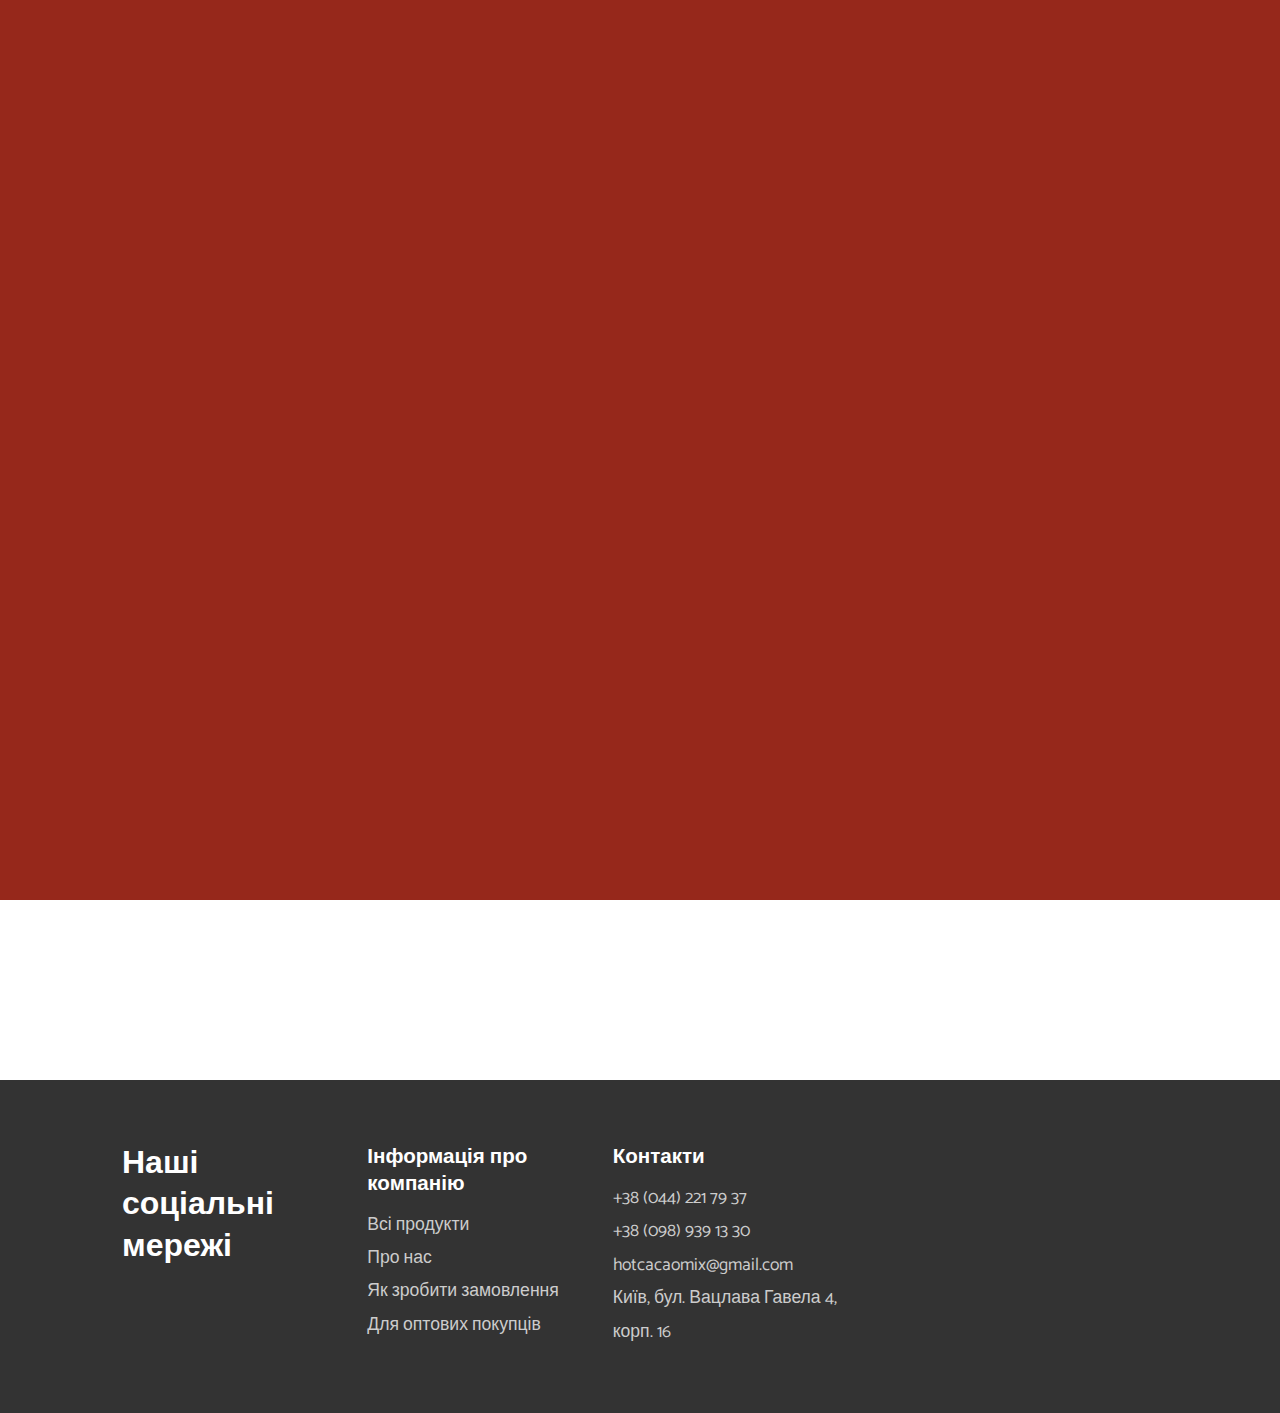
==== index.html @ 3febb8db "Update index.html" ====
<!DOCTYPE html>
<html lang="en">

<head>
    <meta charset="UTF-8">
    <meta name="viewport" content="width=device-width, initial-scale=1.0">
    <meta http-equiv="X-UA-Compatible" content="ie=edge">
    <script src="http://kit.fontawesome.com/3da1a747b2.js"></script>
    <link href="https://fonts.googleapis.com/css?family=Catamaran&display=swap" rel="stylesheet">
    <link rel="stylesheet" href="css/simplelightbox.min.css">
    <link rel="stylesheet" href="css/style.css">
    <title>C | & | C</title>
</head>

<body id="home">
    <!-- Preload -->
    <style type="text/css">
        #hellopreloader>p {
            display: none;
        }

        #hellopreloader_preload {
            display: block;
            position: fixed;
            z-index: 99999;
            top: 0;
            left: 0;
            width: 100%;
            height: 100%;
            min-width: 1000px;
            background: #96281B url(http://hello-site.ru//main/images/preloads/ball-triangle.svg) center center no-repeat;
            background-size: 89px;
        }
    </style>
    <div id="hellopreloader">
        <div id="hellopreloader_preload"></div>
        <p><a href="http://hello-site.ru">Hello-Site.ru. Бесплатный конструктор сайтов.</a></p>
    </div>
    <script type="text/javascript">
        var hellopreloader = document.getElementById("hellopreloader_preload");

        function fadeOutnojquery(el) {
            el.style.opacity = 1;
            var interhellopreloader = setInterval(function () {
                el.style.opacity = el.style.opacity - 0.05;
                if (el.style.opacity <= 0.05) {
                    clearInterval(interhellopreloader);
                    hellopreloader.style.display = "none";
                }
            }, 16);
        }
        window.onload = function () {
            setTimeout(function () {
                fadeOutnojquery(hellopreloader);
            }, 2500);
        };
    </script>

    <nav class="navbar">
        <div class="container">
            <h1 class="logo">C | & | C</h1>
            <!-- <ul class="nav">
                <li><a href="#home">Home</a></li>
                <li><a href="#about">About</a></li>
            </ul> -->
        </div>
    </nav>

    <!-- Showcase -->
    <section class="section-a">
        <div class="container">
            <div>
                <h1>Chocolate and Cacao</h1>
                <p>ТОВ “Сі енд Сі груп”
                    кращі сорти 100% какао,
                    виробництво натуральних сумішей для напоїв
                    ТМ “Горнятко, твоя чашка тепла” та
                    ТМ “C&C Chocolate and Cacao ”</p>
                <a href="Read_more.html" class="btn">Детальніше</a>
            </div>
            <img src="img/header.jpg">
        </div>
    </section>
    <!-- Overlay Text -->
    <section class="section-b">
        <div class="section-b-inner">
            <h3>Лінійка какао-напоїв для закладів
                громадського харчування</h3>
            <h2>ТМ “Горнятко, твоя чашка тепла”</h2>
        </div>
    </section>

    <!-- Gallery -->
    <section class="section-c">
        <div class="gallery">
            <a href="img/1.jpg" class="big"><img src="img/1.jpg" alt="" /></a>
            <a href="img/2.jpg" class="big"><img src="img/2.jpg" alt="" /></a>
            <a href="img/3.jpg" class="big"><img src="img/3.jpg" alt="" /></a>
            <a href="img/4.jpg" class="big"><img src="img/4.jpg" alt="" /></a>
            <a href="img/5.jpg" class="big"><img src="img/5.jpg" alt="" /></a>
        </div>
    </section>

    <!-- Footer -->
    <footer class="section-footer">
        <div class="container">
            <div>
                <h2>Наші соціальні мережі</h2>
                <a href="http://twitter.com">
                    <i class="fab fa-twitter fa-2x"></i>
                </a>
                <a href="http://facebook.com">
                    <i class="fab fa-facebook fa-2x"></i>
                </a>
                <a href="http://instagram.com">
                    <i class="fab fa-instagram fa-2x"></i>
                </a>
            </div>
            <div>
                <h3>Інформація про компанію</h3>
                <ul>
                    <li><a href="#">Всі продукти</a></li>
                    <li><a href="#">Про нас</a></li>
                    <li><a href="#">Як зробити замовлення</a></li>
                    <li><a href="#">Для оптових покупців</a></li>
                </ul>
            </div>
            <div>
                <h3>Контакти</h3>
                <ul>
                    <li><a class="footer__phone" href="tel:380442217937">+38 (044) 221 79 37</a></li>
                    <li><a class="footer__phone" href="tel:380989391330">+38 (098) 939 13 30</a></li>
                    <li><a href="#">hotcacaomix@gmail.com</a></li>
                    <li><a class="footer__adress" href="#">Київ, бул. Вацлава Гавела 4, корп. 16</a>
                    </li>
                </ul>
            </div>
            <div class="footer__map">
                <iframe
                    src="https://www.google.com/maps/embed?pb=!1m18!1m12!1m3!1d2540.6225450343445!2d30.423230415731346!3d50.448130979474996!2m3!1f0!2f0!3f0!3m2!1i1024!2i768!4f13.1!3m3!1m2!1s0x40d4cc3e1ec31779%3A0xdb73f12f10d9e4c6!2z0LHRg9C70YzQstCw0YAg0JLQsNGG0LvQsNCy0LAg0JPQsNCy0LXQu9CwLCA0LCDQmtC40LXQsiwgMDIwMDA!5e0!3m2!1sru!2sua!4v1567060410541!5m2!1sru!2sua"
                    frameborder="0" style="border:0;" allowfullscreen=""></iframe>
            </div>
        </div>
    </footer>

    <script src="https://ajax.googleapis.com/ajax/libs/jquery/2.2.4/jquery.min.js"></script>
    <script src="js/simple-lightbox.min.js"></script>
    <script>
        $(function () {
            const $gallery = $('.gallery a').simpleLightbox();
        })
    </script>

</body>

</html>
---- css/style.css ----
:root {
    --primary-color: #333;
    --secondary-color: #444;
    --overlay-color: rgba(0, 0, 0, 0.7);
}

* {
    box-sizing: border-box;
    margin: 0;
    padding: 0;
}

body {
    font-family: 'Catamaran', sans-serif;
    line-height: 1.6;
    color: #333;
    font-size: 1.1rem;
}

h1,
h2,
h3,
h4 {
    line-height: 1.3;
}

a {
    color: #444;
    text-decoration: none;
}

ul {
    list-style: none;
}

img {
    width: 100%;
}

.container {
    max-width: 1100px;
    margin: auto;
    overflow: hidden;
    padding: 0 2rem;
}

.navbar {
    font-size: 1.2rem;
    padding-top: 0.3rem;
    padding-bottom: 0.3rem;
}

.navbar .container {
    display: grid;
    grid-template-columns: repeat(2, 1fr);
    grid-gap: 2rem;
}

.navbar .logo {
    font-size: 2rem;
    border-width: 2px;
    border-color: #333;
}

.navbar ul {
    justify-self: flex-end;
    display: flex;
    align-items: center;
    justify-content: center;
}

.navbar a {
    padding: 0 1rem;
}

.navbar a:hover {
    color: #555;
}

.section-a {
    margin: 2rem 0;
}

/* Section A */
.section-a .container {
    display: grid;
    grid-template-columns: repeat(2, 1fr);
    grid-gap: 3rem;
    align-items: center;
    justify-content: center;
}

.section-a h1 {
    font-size: 4rem;
    color: var(--primary-color);
}

.section-a p {
    margin: 1rem 0;
}

/* Section B */
.section-b {
    position: relative;
    background: url('../img/section-b.jpg') no-repeat bottom center/cover;
    height: 600px;
}

.section-b-inner {
    color: #fff;
    height: 100%;
    display: flex;
    flex-direction: column;
    align-items: center;
    justify-content: center;
    text-align: center;
    margin: auto;
    max-width: 860px;
    padding: 5rem 0;
}

.section-b-inner h3 {
    font-size: 2rem;
}

.section-b-inner h2 {
    font-size: 5rem;
    margin-top: 1rem;
}

.section-b-inner p {
    margin-top: 1rem;
    font-size: 1.5rem;
}

/* Section C */
.section-c .gallery {
    display: grid;
    grid-template-columns: repeat(5, 1fr);
}

/* Section-d */
.section-d .container {
    display: grid;
    grid-template-columns: repeat(2, 1fr);
    grid-gap: 3rem;
    align-items: center;
    justify-content: center;
}

.section-d h1 {
    font-size: 4rem;
    color: var(--primary-color);
}

.section-d p {
    margin: 1rem 0;
}

/* Footer */
.section-footer {
    background: var(--primary-color);
    color: #fff;
    padding: 4rem 0;
}

.section-footer .container {
    display: grid;
    grid-template-columns: repeat(4, 1fr);
    grid-gap: 1rem;
}

.section-footer h2 {
    font-size: 2rem;
    margin-bottom: 1rem;
}

.section-footer h3 {
    margin-bottom: 0.7rem;
}

.section-footer a {
    line-height: 1.9;
    color: #ccc;
}

.section-footer a>i {
    color: #555;
    margin-right: 0.5rem;
}


/* Utilities */
.btn {
    display: inline-block;
    background: var(--primary-color);
    color: #fff;
    padding: 0.8rem 1.5rem;
    border: none;
    cursor: pointer;
    font-size: 1.1rem;
    border-radius: 30px;
}

.btn:hover {
    background: var(--secondary-color);
}

.overlay {
    height: 100%;
    width: 100%;
    position: absolute;
    top: 0;
    left: 0;
    background-color: var(--overlay-color);
}

/* Media Queries */
@media (max-width: 800px) {

    .section-b-inner h2 {
        font-size: 2.5rem;
    }

    .section-b-inner h3 {
        font-size: 1.5rem;
    }

    .section-b-inner p {
        font-size: 1.5rem;
    }
}

@media (max-width: 700px) {
    .section-a .container {
        grid-template-columns: 1fr;
        text-align: center;
    }

    .section-a .container div:first-child {
        order: 2;
    }

    .section-a .container div:nth-child(2) {
        order: -1;
    }

    .section-a img {
        width: 80%;
        margin: auto;
    }

    .section-b-inner h2 {
        font-size: 1.5rem;
    }

    .section-b-inner h3 {
        font-size: 1.5rem;
    }

    .section-b-inner p {
        font-size: 1.0rem;
    }

    .section-footer {
        padding: 2rem 0;
    }

    .section-footer .container {
        grid-template-columns: 1fr;
        text-align: center;
    }

}
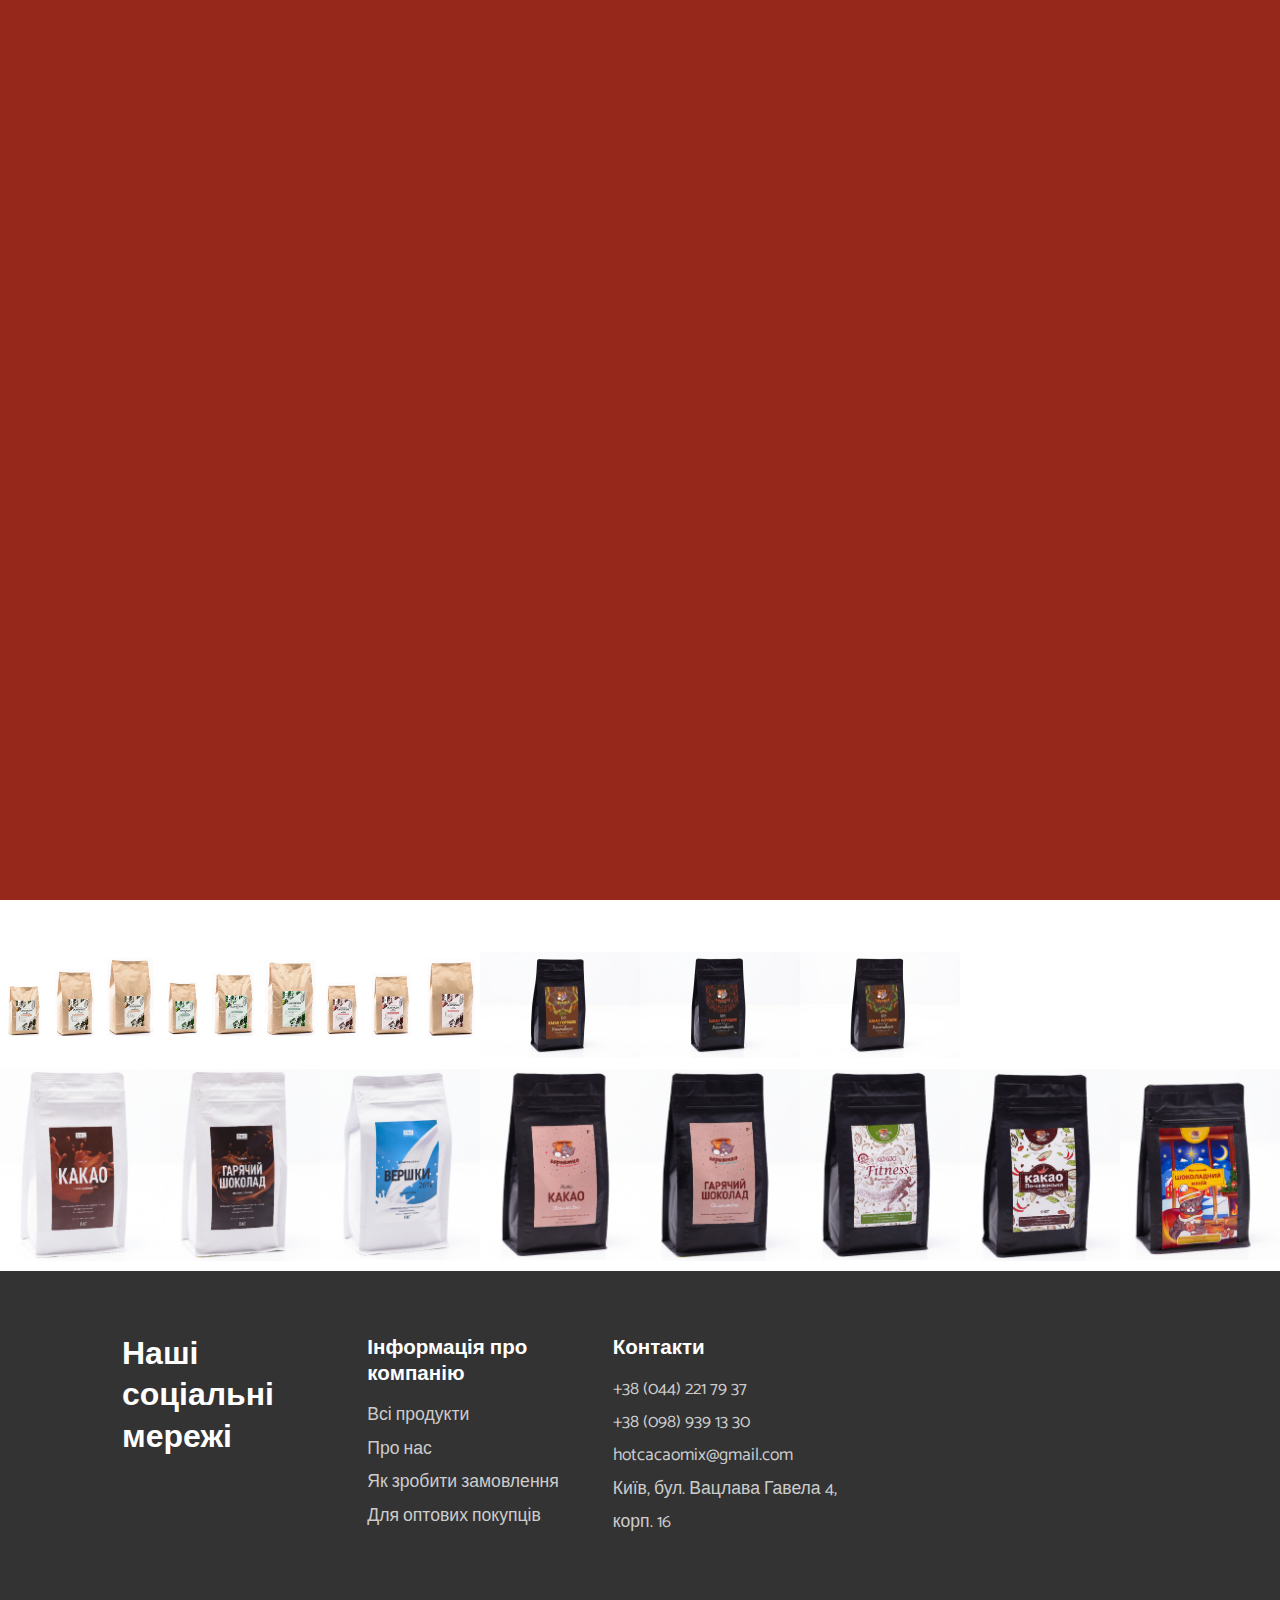
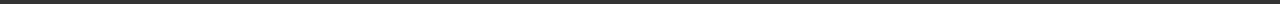
==== commit 3b90436d: "add fivicon and new img" ====
--- a/index.html
+++ b/index.html
@@ -6,10 +6,12 @@
     <meta name="viewport" content="width=device-width, initial-scale=1.0">
     <meta http-equiv="X-UA-Compatible" content="ie=edge">
     <script src="http://kit.fontawesome.com/3da1a747b2.js"></script>
+    <link rel="shortcut icon" type="image/ico" href="img/header.jpg" />
     <link href="https://fonts.googleapis.com/css?family=Catamaran&display=swap" rel="stylesheet">
     <link rel="stylesheet" href="css/simplelightbox.min.css">
     <link rel="stylesheet" href="css/style.css">
-    <title>C | & | C</title>
+
+    <title>Chocolate and Cacao</title>
 </head>
 
 <body id="home">
@@ -93,11 +95,23 @@
     <!-- Gallery -->
     <section class="section-c">
         <div class="gallery">
-            <a href="img/1.jpg" class="big"><img src="img/1.jpg" alt="" /></a>
-            <a href="img/2.jpg" class="big"><img src="img/2.jpg" alt="" /></a>
-            <a href="img/3.jpg" class="big"><img src="img/3.jpg" alt="" /></a>
-            <a href="img/4.jpg" class="big"><img src="img/4.jpg" alt="" /></a>
-            <a href="img/5.jpg" class="big"><img src="img/5.jpg" alt="" /></a>
+            <a href="img/Kond 12.jpg" class="big"><img src="img/Kond 12.jpg" alt="" /></a>
+            <a href="img/Kond 21.jpg" class="big"><img src="img/Kond 21.jpg" alt="" /></a>
+            <a href="img/Kond 22.jpg" class="big"><img src="img/Kond 22.jpg" alt="" /></a>
+            <a href="img/12.jpg" class="big"><img src="img/12.jpg" alt="" /></a>
+            <a href="img/21.jpg" class="big"><img src="img/21.jpg" alt="" /></a>
+            <a href="img/22.jpg" class="big"><img src="img/22.jpg" alt="" /></a>
+            <a href="img/Cacao Frappe.jpg" class="big"><img src="img/Cacao Frappe.jpg" alt="" /></a>
+            <a href="img/Vanilla Ice.jpg" class="big"><img src="img/Vanilla Ice.jpg" alt="" /></a>
+            <a href="img/C&C-02.jpg" class="big"><img src="img/C&C-02.jpg" alt="" /></a>
+            <a href="img/C&C-03.jpg" class="big"><img src="img/C&C-03.jpg" alt="" /></a>
+            <a href="img/C&C-04.jpg" class="big"><img src="img/C&C-04.jpg" alt="" /></a>
+            <a href="img/Gornyatko-05.jpg" class="big"><img src="img/Gornyatko-05.jpg" alt="" /></a>
+            <a href="img/Gornyatko-06.jpg" class="big"><img src="img/Gornyatko-06.jpg" alt="" /></a>
+            <a href="img/Gornyatko-07-07.jpg" class="big"><img src="img/Gornyatko-07-07.jpg" alt="" /></a>
+            <a href="img/Gornyatko-07-08.jpg" class="big"><img src="img/Gornyatko-07-08.jpg" alt="" /></a>
+            <a href="img/Gornyatko-07-09.jpg" class="big"><img src="img/Gornyatko-07-09.jpg" alt="" /></a>
+
         </div>
     </section>
 
--- a/css/style.css
+++ b/css/style.css
@@ -102,8 +102,8 @@
 /* Section B */
 .section-b {
     position: relative;
-    background: url('../img/section-b.jpg') no-repeat bottom center/cover;
-    height: 600px;
+    background: url('../img/11.jpg') no-repeat bottom center/cover;
+    height: 500px;
 }
 
 .section-b-inner {
@@ -136,7 +136,7 @@
 /* Section C */
 .section-c .gallery {
     display: grid;
-    grid-template-columns: repeat(5, 1fr);
+    grid-template-columns: repeat(8, 1fr);
 }
 
 /* Section-d */
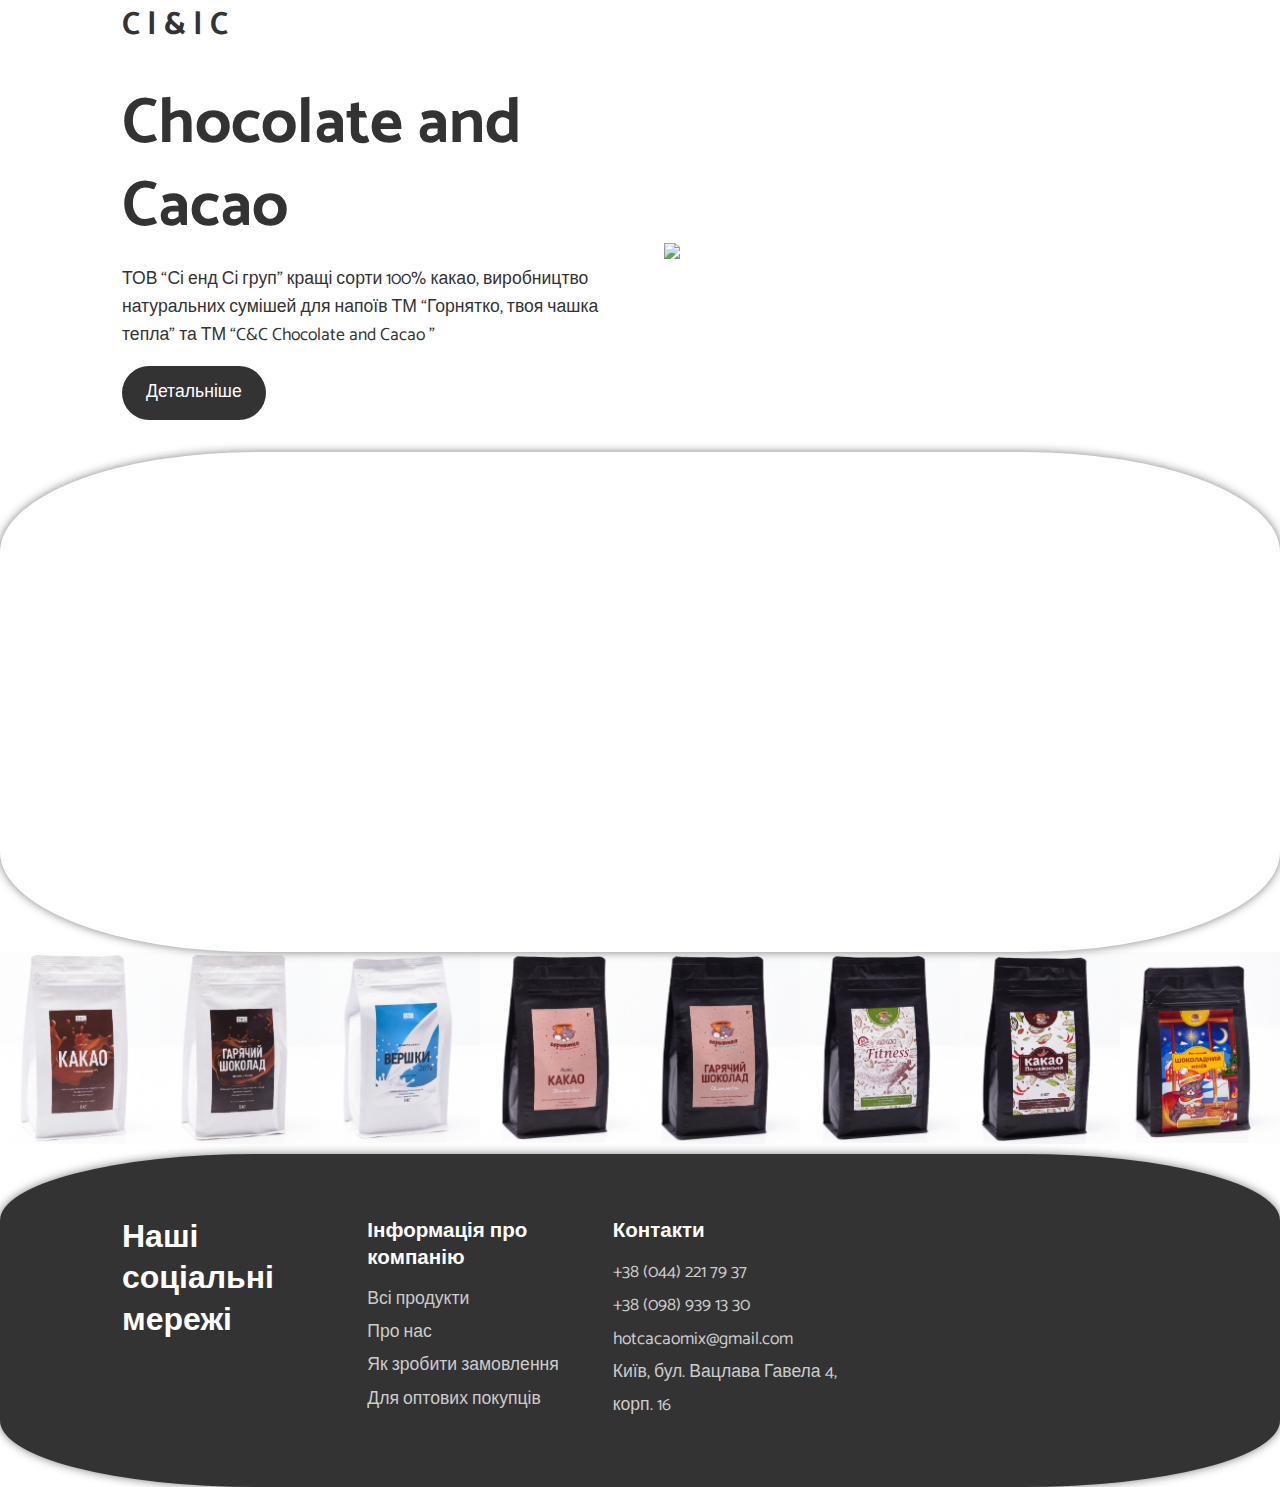
==== commit e41a88b8: "chanche border radius in css" ====
--- a/index.html
+++ b/index.html
@@ -9,6 +9,7 @@
     <link rel="shortcut icon" type="image/ico" href="img/header.jpg" />
     <link href="https://fonts.googleapis.com/css?family=Catamaran&display=swap" rel="stylesheet">
     <link rel="stylesheet" href="css/simplelightbox.min.css">
+    <link rel="stylesheet" href="css/animate.css">
     <link rel="stylesheet" href="css/style.css">
 
     <title>Chocolate and Cacao</title>
@@ -16,7 +17,7 @@
 
 <body id="home">
     <!-- Preload -->
-    <style type="text/css">
+    <!-- <style type="text/css">
         #hellopreloader>p {
             display: none;
         }
@@ -56,7 +57,7 @@
                 fadeOutnojquery(hellopreloader);
             }, 2500);
         };
-    </script>
+    </script> -->
 
     <nav class="navbar">
         <div class="container">
@@ -72,8 +73,8 @@
     <section class="section-a">
         <div class="container">
             <div>
-                <h1>Chocolate and Cacao</h1>
-                <p>ТОВ “Сі енд Сі груп”
+                <h1 class="animated bounceInDown">Chocolate and Cacao</h1>
+                <p class="animated bounceInDown">ТОВ “Сі енд Сі груп”
                     кращі сорти 100% какао,
                     виробництво натуральних сумішей для напоїв
                     ТМ “Горнятко, твоя чашка тепла” та
@@ -86,26 +87,26 @@
     <!-- Overlay Text -->
     <section class="section-b">
         <div class="section-b-inner">
-            <h3>Лінійка какао-напоїв для закладів
+            <h3 class="animated bounceInDown">Лінійка какао-напоїв для закладів
                 громадського харчування</h3>
-            <h2>ТМ “Горнятко, твоя чашка тепла”</h2>
+            <h2 class="animated bounceInDown">ТМ “Горнятко, твоя чашка тепла”</h2>
         </div>
     </section>
 
     <!-- Gallery -->
     <section class="section-c">
         <div class="gallery">
-            <a href="img/Kond 12.jpg" class="big"><img src="img/Kond 12.jpg" alt="" /></a>
+            <!-- <a href="img/Kond 12.jpg" class="big"><img src="img/Kond 12.jpg" alt="" /></a>
             <a href="img/Kond 21.jpg" class="big"><img src="img/Kond 21.jpg" alt="" /></a>
-            <a href="img/Kond 22.jpg" class="big"><img src="img/Kond 22.jpg" alt="" /></a>
-            <a href="img/12.jpg" class="big"><img src="img/12.jpg" alt="" /></a>
-            <a href="img/21.jpg" class="big"><img src="img/21.jpg" alt="" /></a>
-            <a href="img/22.jpg" class="big"><img src="img/22.jpg" alt="" /></a>
-            <a href="img/Cacao Frappe.jpg" class="big"><img src="img/Cacao Frappe.jpg" alt="" /></a>
-            <a href="img/Vanilla Ice.jpg" class="big"><img src="img/Vanilla Ice.jpg" alt="" /></a>
+            <a href="img/Kond 22.jpg" class="big"><img src="img/Kond 22.jpg" alt="" /></a> -->
+            <!-- <a href="img/Cacao Frappe.jpg" class="big"><img src="img/Cacao Frappe.jpg" alt="" /></a>
+            <a href="img/Vanilla Ice.jpg" class="big"><img src="img/Vanilla Ice.jpg" alt="" /></a> -->
             <a href="img/C&C-02.jpg" class="big"><img src="img/C&C-02.jpg" alt="" /></a>
             <a href="img/C&C-03.jpg" class="big"><img src="img/C&C-03.jpg" alt="" /></a>
             <a href="img/C&C-04.jpg" class="big"><img src="img/C&C-04.jpg" alt="" /></a>
+            <!-- <a href="img/12.jpg" class="big"><img src="img/12.jpg" alt="" /></a>
+            <a href="img/21.jpg" class="big"><img src="img/21.jpg" alt="" /></a>
+            <a href="img/22.jpg" class="big"><img src="img/22.jpg" alt="" /></a> -->
             <a href="img/Gornyatko-05.jpg" class="big"><img src="img/Gornyatko-05.jpg" alt="" /></a>
             <a href="img/Gornyatko-06.jpg" class="big"><img src="img/Gornyatko-06.jpg" alt="" /></a>
             <a href="img/Gornyatko-07-07.jpg" class="big"><img src="img/Gornyatko-07-07.jpg" alt="" /></a>
@@ -149,7 +150,7 @@
                     </li>
                 </ul>
             </div>
-            <div class="footer__map">
+            <div class="footer-map">
                 <iframe
                     src="https://www.google.com/maps/embed?pb=!1m18!1m12!1m3!1d2540.6225450343445!2d30.423230415731346!3d50.448130979474996!2m3!1f0!2f0!3f0!3m2!1i1024!2i768!4f13.1!3m3!1m2!1s0x40d4cc3e1ec31779%3A0xdb73f12f10d9e4c6!2z0LHRg9C70YzQstCw0YAg0JLQsNGG0LvQsNCy0LAg0JPQsNCy0LXQu9CwLCA0LCDQmtC40LXQsiwgMDIwMDA!5e0!3m2!1sru!2sua!4v1567060410541!5m2!1sru!2sua"
                     frameborder="0" style="border:0;" allowfullscreen=""></iframe>
@@ -164,7 +165,6 @@
             const $gallery = $('.gallery a').simpleLightbox();
         })
     </script>
-
 </body>
 
 </html>--- a/css/style.css
+++ b/css/style.css
@@ -104,6 +104,8 @@
     position: relative;
     background: url('../img/11.jpg') no-repeat bottom center/cover;
     height: 500px;
+    border-radius: 20%;
+    box-shadow: 0 0 10px rgba(0, 0, 0, 0.5);
 }
 
 .section-b-inner {
@@ -162,6 +164,8 @@
     background: var(--primary-color);
     color: #fff;
     padding: 4rem 0;
+    border-radius: 20%;
+    box-shadow: 0 0 10px rgba(0, 0, 0, 0.5);
 }
 
 .section-footer .container {
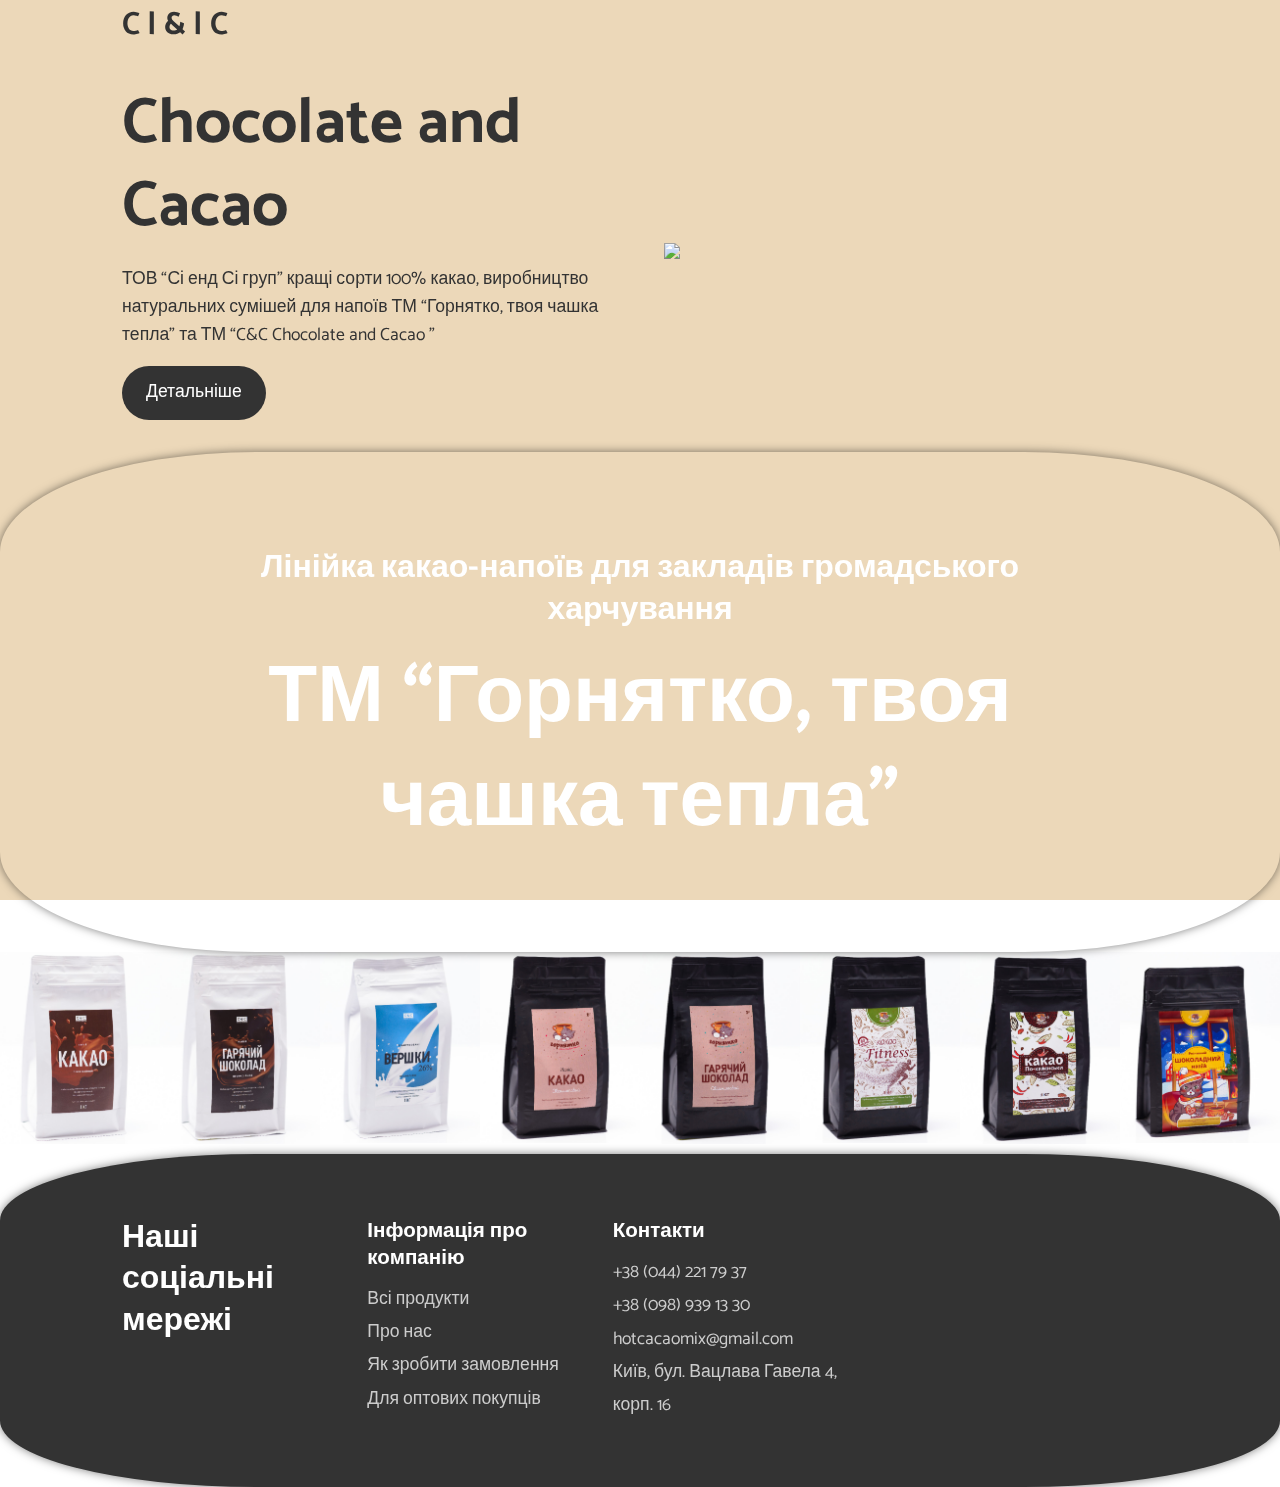
==== commit c47d57f3: "Update index.html" ====
--- a/index.html
+++ b/index.html
@@ -58,6 +58,10 @@
             }, 2500);
         };
     </script> -->
+    <div id="particles-js">
+        <script type="text/javascript" src="js/particles.js"></script>
+        <script type="text/javascript" src="js/app.js"></script>
+    </div>
 
     <nav class="navbar">
         <div class="container">
@@ -124,10 +128,10 @@
                 <a href="http://twitter.com">
                     <i class="fab fa-twitter fa-2x"></i>
                 </a>
-                <a href="http://facebook.com">
+                <a href="https://www.facebook.com/kakao.gornyatko/">
                     <i class="fab fa-facebook fa-2x"></i>
                 </a>
-                <a href="http://instagram.com">
+                <a href="https://www.instagram.com/kakao.gornyatko/">
                     <i class="fab fa-instagram fa-2x"></i>
                 </a>
             </div>
--- a/css/style.css
+++ b/css/style.css
@@ -15,6 +15,28 @@
     line-height: 1.6;
     color: #333;
     font-size: 1.1rem;
+}
+
+/* Particles-js */
+#particles-js canvas {
+    display: block;
+    vertical-align: bottom;
+    -webkit-transform: scale(1);
+    -ms-transform: scale(1);
+    transform: scale(1);
+    opacity: 1;
+    -webkit-transition: opacity .8s ease, -webkit-transform 1.4s ease;
+    transition: opacity .8s ease, transform 1.4s ease
+}
+
+#particles-js {
+    width: 100%;
+    height: 100%;
+    position: fixed;
+    z-index: -10;
+    top: 0;
+    left: 0;
+    background-color: rgb(236, 216, 185);
 }
 
 h1,
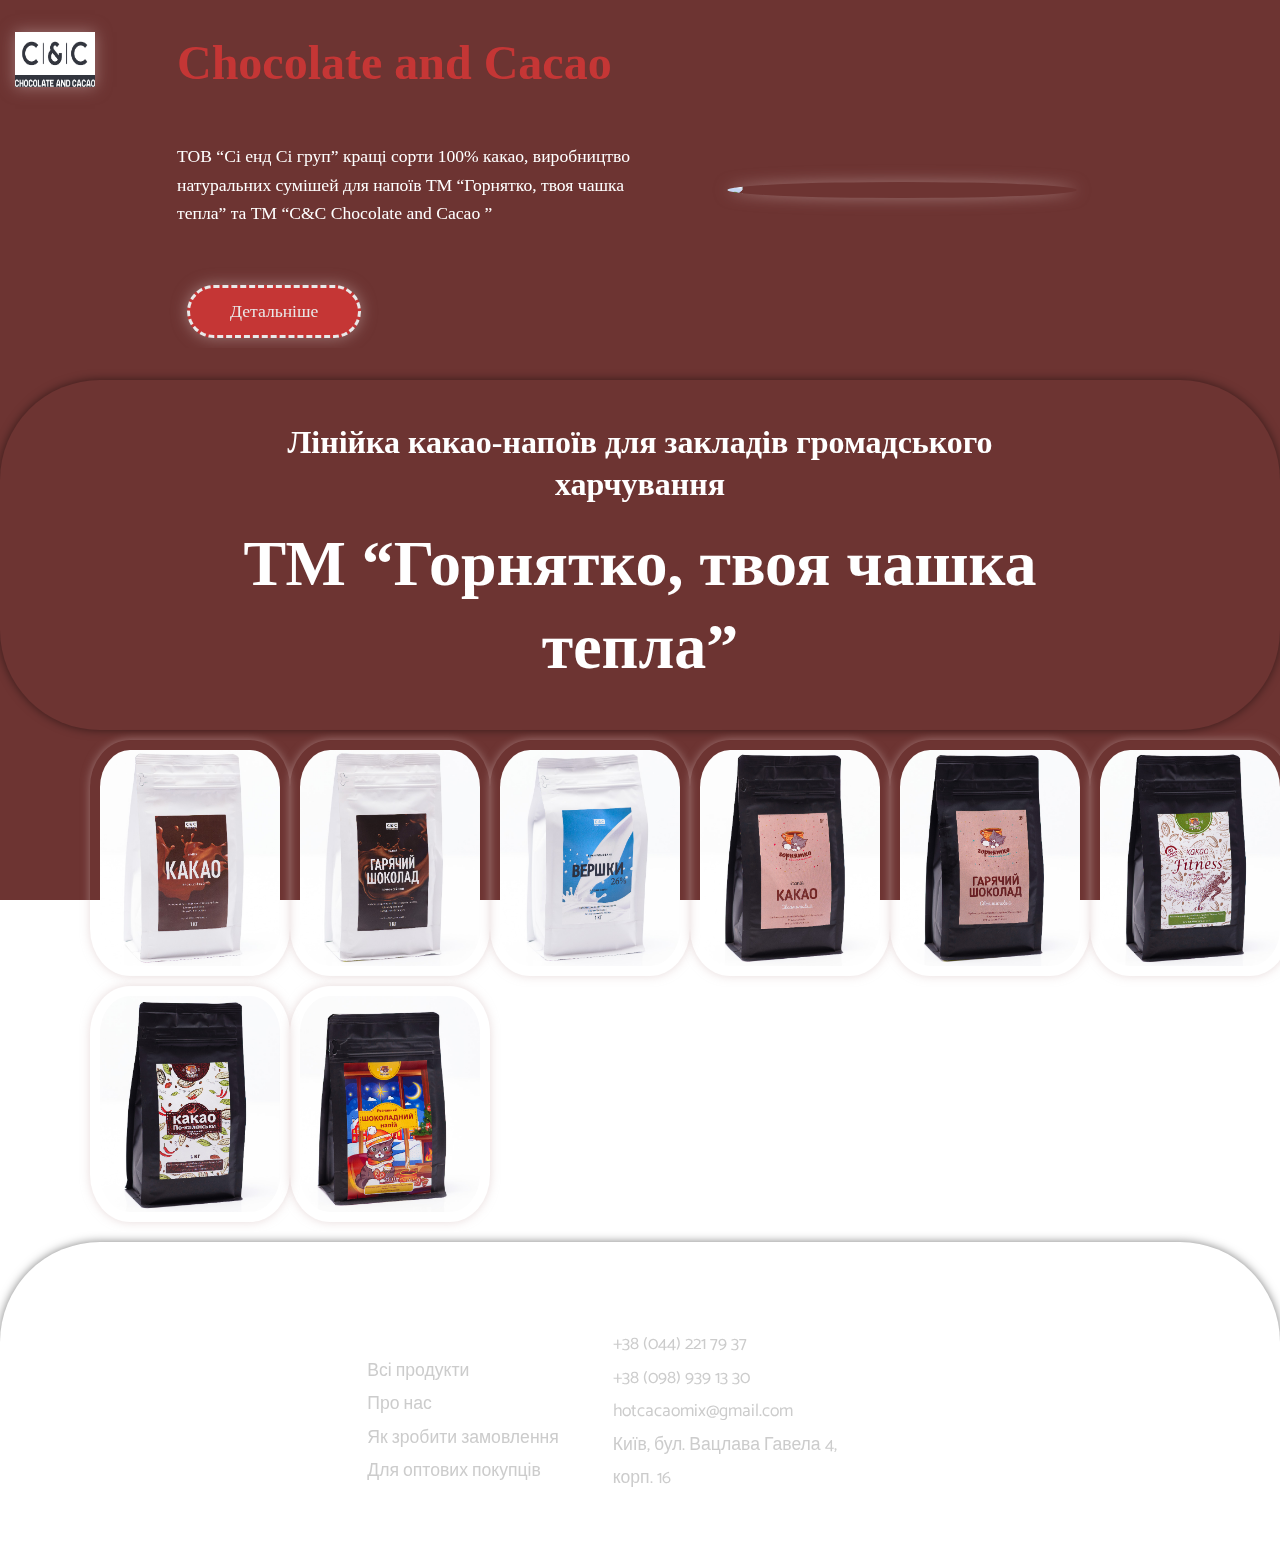
==== commit a7e24266: "add logo" ====
--- a/index.html
+++ b/index.html
@@ -6,7 +6,7 @@
     <meta name="viewport" content="width=device-width, initial-scale=1.0">
     <meta http-equiv="X-UA-Compatible" content="ie=edge">
     <script src="http://kit.fontawesome.com/3da1a747b2.js"></script>
-    <link rel="shortcut icon" type="image/ico" href="img/header.jpg" />
+    <link rel="shortcut icon" type="image/ico" href="img/fav.jpg" />
     <link href="https://fonts.googleapis.com/css?family=Catamaran&display=swap" rel="stylesheet">
     <link rel="stylesheet" href="css/simplelightbox.min.css">
     <link rel="stylesheet" href="css/animate.css">
@@ -16,62 +16,25 @@
 </head>
 
 <body id="home">
-    <!-- Preload -->
-    <!-- <style type="text/css">
-        #hellopreloader>p {
-            display: none;
-        }
 
-        #hellopreloader_preload {
-            display: block;
-            position: fixed;
-            z-index: 99999;
-            top: 0;
-            left: 0;
-            width: 100%;
-            height: 100%;
-            min-width: 1000px;
-            background: #96281B url(http://hello-site.ru//main/images/preloads/ball-triangle.svg) center center no-repeat;
-            background-size: 89px;
-        }
-    </style>
-    <div id="hellopreloader">
-        <div id="hellopreloader_preload"></div>
-        <p><a href="http://hello-site.ru">Hello-Site.ru. Бесплатный конструктор сайтов.</a></p>
-    </div>
-    <script type="text/javascript">
-        var hellopreloader = document.getElementById("hellopreloader_preload");
-
-        function fadeOutnojquery(el) {
-            el.style.opacity = 1;
-            var interhellopreloader = setInterval(function () {
-                el.style.opacity = el.style.opacity - 0.05;
-                if (el.style.opacity <= 0.05) {
-                    clearInterval(interhellopreloader);
-                    hellopreloader.style.display = "none";
-                }
-            }, 16);
-        }
-        window.onload = function () {
-            setTimeout(function () {
-                fadeOutnojquery(hellopreloader);
-            }, 2500);
-        };
-    </script> -->
+    <!-- Particles-js -->
     <div id="particles-js">
         <script type="text/javascript" src="js/particles.js"></script>
         <script type="text/javascript" src="js/app.js"></script>
     </div>
 
-    <nav class="navbar">
+    <div class="header">
+        <img src="img/logo.png" alt="logo" />
+    </div>
+    <!-- <nav class="navbar">
         <div class="container">
-            <h1 class="logo">C | & | C</h1>
-            <!-- <ul class="nav">
+            <h1 class="logo">C | & | C</h1> -->
+    <!-- <ul class="nav">
                 <li><a href="#home">Home</a></li>
                 <li><a href="#about">About</a></li>
             </ul> -->
-        </div>
-    </nav>
+    <!-- </div>
+    </nav> -->
 
     <!-- Showcase -->
     <section class="section-a">
@@ -85,7 +48,7 @@
                     ТМ “C&C Chocolate and Cacao ”</p>
                 <a href="Read_more.html" class="btn">Детальніше</a>
             </div>
-            <img src="img/header.jpg">
+            <img src="img/logo2.png">
         </div>
     </section>
     <!-- Overlay Text -->
@@ -100,17 +63,9 @@
     <!-- Gallery -->
     <section class="section-c">
         <div class="gallery">
-            <!-- <a href="img/Kond 12.jpg" class="big"><img src="img/Kond 12.jpg" alt="" /></a>
-            <a href="img/Kond 21.jpg" class="big"><img src="img/Kond 21.jpg" alt="" /></a>
-            <a href="img/Kond 22.jpg" class="big"><img src="img/Kond 22.jpg" alt="" /></a> -->
-            <!-- <a href="img/Cacao Frappe.jpg" class="big"><img src="img/Cacao Frappe.jpg" alt="" /></a>
-            <a href="img/Vanilla Ice.jpg" class="big"><img src="img/Vanilla Ice.jpg" alt="" /></a> -->
             <a href="img/C&C-02.jpg" class="big"><img src="img/C&C-02.jpg" alt="" /></a>
             <a href="img/C&C-03.jpg" class="big"><img src="img/C&C-03.jpg" alt="" /></a>
             <a href="img/C&C-04.jpg" class="big"><img src="img/C&C-04.jpg" alt="" /></a>
-            <!-- <a href="img/12.jpg" class="big"><img src="img/12.jpg" alt="" /></a>
-            <a href="img/21.jpg" class="big"><img src="img/21.jpg" alt="" /></a>
-            <a href="img/22.jpg" class="big"><img src="img/22.jpg" alt="" /></a> -->
             <a href="img/Gornyatko-05.jpg" class="big"><img src="img/Gornyatko-05.jpg" alt="" /></a>
             <a href="img/Gornyatko-06.jpg" class="big"><img src="img/Gornyatko-06.jpg" alt="" /></a>
             <a href="img/Gornyatko-07-07.jpg" class="big"><img src="img/Gornyatko-07-07.jpg" alt="" /></a>
@@ -125,9 +80,9 @@
         <div class="container">
             <div>
                 <h2>Наші соціальні мережі</h2>
-                <a href="http://twitter.com">
+                <!-- <a href="http://twitter.com">
                     <i class="fab fa-twitter fa-2x"></i>
-                </a>
+                </a> -->
                 <a href="https://www.facebook.com/kakao.gornyatko/">
                     <i class="fab fa-facebook fa-2x"></i>
                 </a>
@@ -138,19 +93,19 @@
             <div>
                 <h3>Інформація про компанію</h3>
                 <ul>
-                    <li><a href="#">Всі продукти</a></li>
-                    <li><a href="#">Про нас</a></li>
-                    <li><a href="#">Як зробити замовлення</a></li>
-                    <li><a href="#">Для оптових покупців</a></li>
+                    <li type="circle"><a href="#">Всі продукти</a></li>
+                    <li type="circle"><a href="#">Про нас</a></li>
+                    <li type="circle"><a href="#">Як зробити замовлення</a></li>
+                    <li type="circle"><a href="#">Для оптових покупців</a></li>
                 </ul>
             </div>
             <div>
                 <h3>Контакти</h3>
                 <ul>
-                    <li><a class="footer__phone" href="tel:380442217937">+38 (044) 221 79 37</a></li>
-                    <li><a class="footer__phone" href="tel:380989391330">+38 (098) 939 13 30</a></li>
-                    <li><a href="#">hotcacaomix@gmail.com</a></li>
-                    <li><a class="footer__adress" href="#">Київ, бул. Вацлава Гавела 4, корп. 16</a>
+                    <li type="circle"><a class="footer__phone" href="tel:380442217937">+38 (044) 221 79 37</a></li>
+                    <li type="circle"><a class="footer__phone" href="tel:380989391330">+38 (098) 939 13 30</a></li>
+                    <li type="circle"><a href="#">hotcacaomix@gmail.com</a></li>
+                    <li type="circle"><a class="footer__adress" href="#">Київ, бул. Вацлава Гавела 4, корп. 16</a>
                     </li>
                 </ul>
             </div>
--- a/css/style.css
+++ b/css/style.css
@@ -1,6 +1,6 @@
 :root {
-    --primary-color: #333;
-    --secondary-color: #444;
+    --primary-color: rgba(206, 54, 54, 0.904);
+    --secondary-color: rgb(221, 158, 21);
     --overlay-color: rgba(0, 0, 0, 0.7);
 }
 
@@ -13,7 +13,7 @@
 body {
     font-family: 'Catamaran', sans-serif;
     line-height: 1.6;
-    color: #333;
+    color: #fff;
     font-size: 1.1rem;
 }
 
@@ -36,7 +36,7 @@
     z-index: -10;
     top: 0;
     left: 0;
-    background-color: rgb(236, 216, 185);
+    background-color: rgb(109, 52, 50);
 }
 
 h1,
@@ -66,15 +66,16 @@
     padding: 0 2rem;
 }
 
-.navbar {
+/* .navbar {
     font-size: 1.2rem;
     padding-top: 0.3rem;
     padding-bottom: 0.3rem;
+    border-radius: 100px;
 }
 
 .navbar .container {
     display: grid;
-    grid-template-columns: repeat(2, 1fr);
+    grid-template-columns: repeat(1, 1fr);
     grid-gap: 2rem;
 }
 
@@ -97,36 +98,59 @@
 
 .navbar a:hover {
     color: #555;
-}
+} */
 
 .section-a {
     margin: 2rem 0;
 }
 
+/* header-logo */
+.header img {
+    float: left;
+    margin: 0 15px;
+    width: 80px;
+    height: 55px;
+    box-shadow: 0 0 15px rgba(209, 184, 184, 0.5);
+}
+
 /* Section A */
 .section-a .container {
     display: grid;
     grid-template-columns: repeat(2, 1fr);
-    grid-gap: 3rem;
+    grid-gap: 4rem;
     align-items: center;
     justify-content: center;
+    font-family: 'Chilanka', cursive;
 }
 
 .section-a h1 {
-    font-size: 4rem;
+    font-size: 3rem;
     color: var(--primary-color);
+    font-family: 'Chilanka', cursive;
 }
 
 .section-a p {
-    margin: 1rem 0;
+    margin: 3rem 0;
+    font-family: 'Chilanka', cursive;
+}
+
+.section-a img {
+    border-radius: 80%;
+    box-shadow: 0 0 15px rgba(209, 184, 184, 0.5);
+    max-width: 350px;
+}
+
+.section-a .btn {
+    color: rgb(233, 233, 233);
+
 }
 
 /* Section B */
 .section-b {
     position: relative;
-    background: url('../img/11.jpg') no-repeat bottom center/cover;
-    height: 500px;
-    border-radius: 20%;
+    /* background: url('../img/11.jpg') no-repeat bottom center/cover; */
+    height: 350px;
+    border-radius: 100px 100px 100px 100px;
     box-shadow: 0 0 10px rgba(0, 0, 0, 0.5);
 }
 
@@ -145,11 +169,13 @@
 
 .section-b-inner h3 {
     font-size: 2rem;
+    font-family: 'Chilanka', cursive;
 }
 
 .section-b-inner h2 {
-    font-size: 5rem;
+    font-size: 4rem;
     margin-top: 1rem;
+    font-family: 'Chilanka', cursive;
 }
 
 .section-b-inner p {
@@ -160,7 +186,18 @@
 /* Section C */
 .section-c .gallery {
     display: grid;
-    grid-template-columns: repeat(8, 1fr);
+    grid-template-columns: repeat(6, 1fr);
+    margin: 10px 90px;
+}
+
+.section-c .gallery img {
+    border-radius: 20%;
+    box-shadow: 0 0 10px rgba(209, 184, 184, 0.5);
+}
+
+.gallery img {
+    width: 200px;
+    padding: 10px;
 }
 
 /* Section-d */
@@ -172,21 +209,35 @@
     justify-content: center;
 }
 
+.section-d img {
+    border-radius: 80%;
+    box-shadow: 0 0 15px rgba(209, 184, 184, 0.5);
+    max-width: 400px;
+}
+
 .section-d h1 {
     font-size: 4rem;
     color: var(--primary-color);
+    font-family: 'Chilanka', cursive;
 }
 
 .section-d p {
-    margin: 1rem 0;
+    margin: 2rem;
+    font-family: 'Chilanka', cursive;
+}
+
+.section-d .btn {
+    color: rgb(233, 233, 233);
+    border-style: dashed;
+    font-family: 'Chilanka', cursive;
+    margin: 2rem;
 }
 
 /* Footer */
 .section-footer {
-    background: var(--primary-color);
     color: #fff;
-    padding: 4rem 0;
-    border-radius: 20%;
+    padding: 3rem 0;
+    border-radius: 100px 100px 0px 0px;
     box-shadow: 0 0 10px rgba(0, 0, 0, 0.5);
 }
 
@@ -199,10 +250,12 @@
 .section-footer h2 {
     font-size: 2rem;
     margin-bottom: 1rem;
+    font-family: 'Chilanka', cursive;
 }
 
 .section-footer h3 {
     margin-bottom: 0.7rem;
+    font-family: 'Chilanka', cursive;
 }
 
 .section-footer a {
@@ -211,21 +264,23 @@
 }
 
 .section-footer a>i {
-    color: #555;
+    color: rgba(206, 54, 54, 0.904);
     margin-right: 0.5rem;
 }
-
 
 /* Utilities */
 .btn {
     display: inline-block;
     background: var(--primary-color);
     color: #fff;
-    padding: 0.8rem 1.5rem;
+    padding: 0.6rem 2.5rem;
+    margin: 10px;
     border: none;
     cursor: pointer;
     font-size: 1.1rem;
     border-radius: 30px;
+    border-style: dashed;
+    box-shadow: 0 0 15px rgba(209, 184, 184, 0.5);
 }
 
 .btn:hover {
@@ -296,5 +351,4 @@
         grid-template-columns: 1fr;
         text-align: center;
     }
-
 }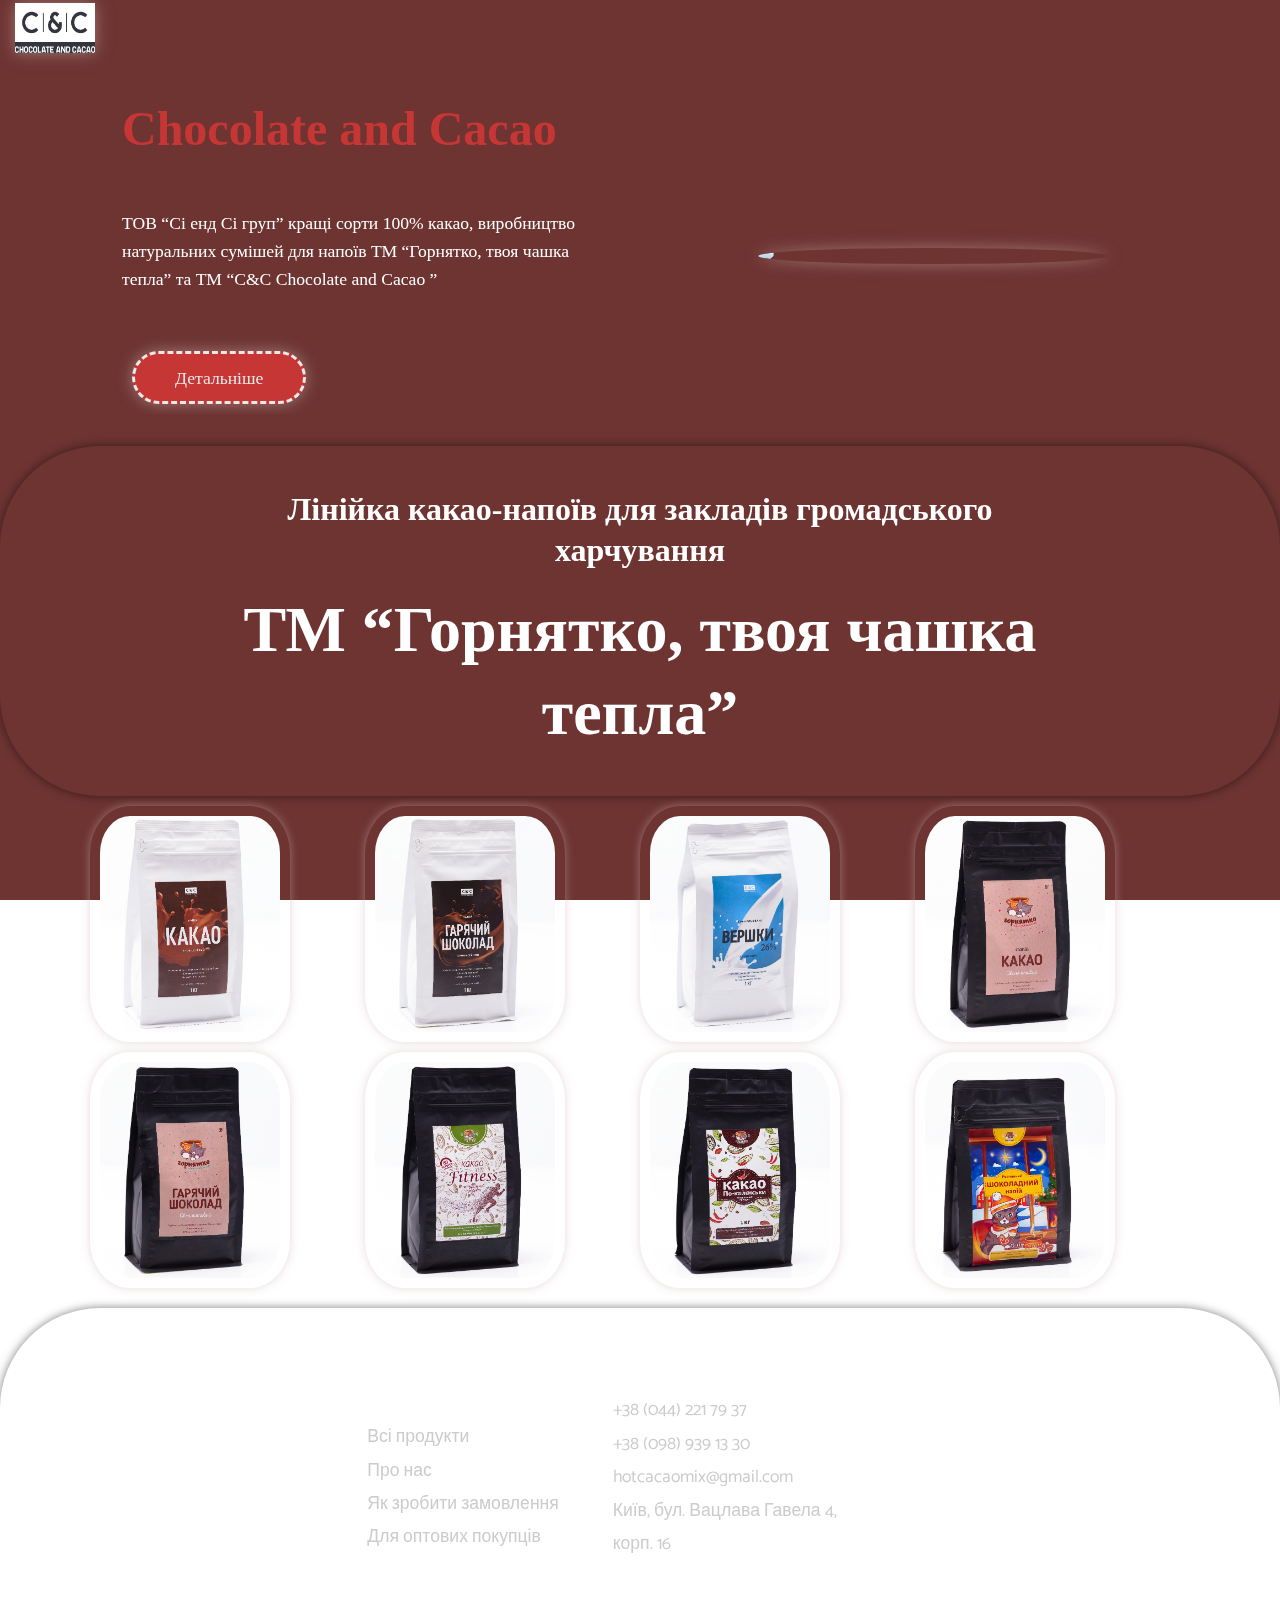
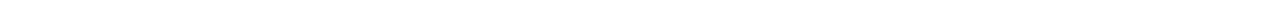
==== commit cd01cf90: "add some img in gallery" ====
--- a/index.html
+++ b/index.html
@@ -13,6 +13,7 @@
     <link rel="stylesheet" href="css/style.css">
 
     <title>Chocolate and Cacao</title>
+
 </head>
 
 <body id="home">
@@ -22,7 +23,7 @@
         <script type="text/javascript" src="js/particles.js"></script>
         <script type="text/javascript" src="js/app.js"></script>
     </div>
-
+    <!-- header-logo -->
     <div class="header">
         <img src="img/logo.png" alt="logo" />
     </div>
@@ -71,6 +72,7 @@
             <a href="img/Gornyatko-07-07.jpg" class="big"><img src="img/Gornyatko-07-07.jpg" alt="" /></a>
             <a href="img/Gornyatko-07-08.jpg" class="big"><img src="img/Gornyatko-07-08.jpg" alt="" /></a>
             <a href="img/Gornyatko-07-09.jpg" class="big"><img src="img/Gornyatko-07-09.jpg" alt="" /></a>
+            <!-- <a href="img/22.jpg" class="big"><img src="img/22.jpg" alt="" /></a> -->
 
         </div>
     </section>
--- a/css/style.css
+++ b/css/style.css
@@ -106,10 +106,10 @@
 
 /* header-logo */
 .header img {
-    float: left;
-    margin: 0 15px;
+    float: top;
+    margin: 3px 15px;
     width: 80px;
-    height: 55px;
+    height: 50px;
     box-shadow: 0 0 15px rgba(209, 184, 184, 0.5);
 }
 
@@ -117,7 +117,7 @@
 .section-a .container {
     display: grid;
     grid-template-columns: repeat(2, 1fr);
-    grid-gap: 4rem;
+    grid-gap: 6rem;
     align-items: center;
     justify-content: center;
     font-family: 'Chilanka', cursive;
@@ -138,6 +138,7 @@
     border-radius: 80%;
     box-shadow: 0 0 15px rgba(209, 184, 184, 0.5);
     max-width: 350px;
+    margin: 0 70px 0;
 }
 
 .section-a .btn {
@@ -186,7 +187,7 @@
 /* Section C */
 .section-c .gallery {
     display: grid;
-    grid-template-columns: repeat(6, 1fr);
+    grid-template-columns: repeat(4, 1fr);
     margin: 10px 90px;
 }
 
@@ -205,14 +206,15 @@
     display: grid;
     grid-template-columns: repeat(2, 1fr);
     grid-gap: 3rem;
-    align-items: center;
+    align-items: auto;
     justify-content: center;
 }
 
 .section-d img {
     border-radius: 80%;
     box-shadow: 0 0 15px rgba(209, 184, 184, 0.5);
-    max-width: 400px;
+    max-width: 350px;
+    margin: 40px 250px 250px 100px;
 }
 
 .section-d h1 {
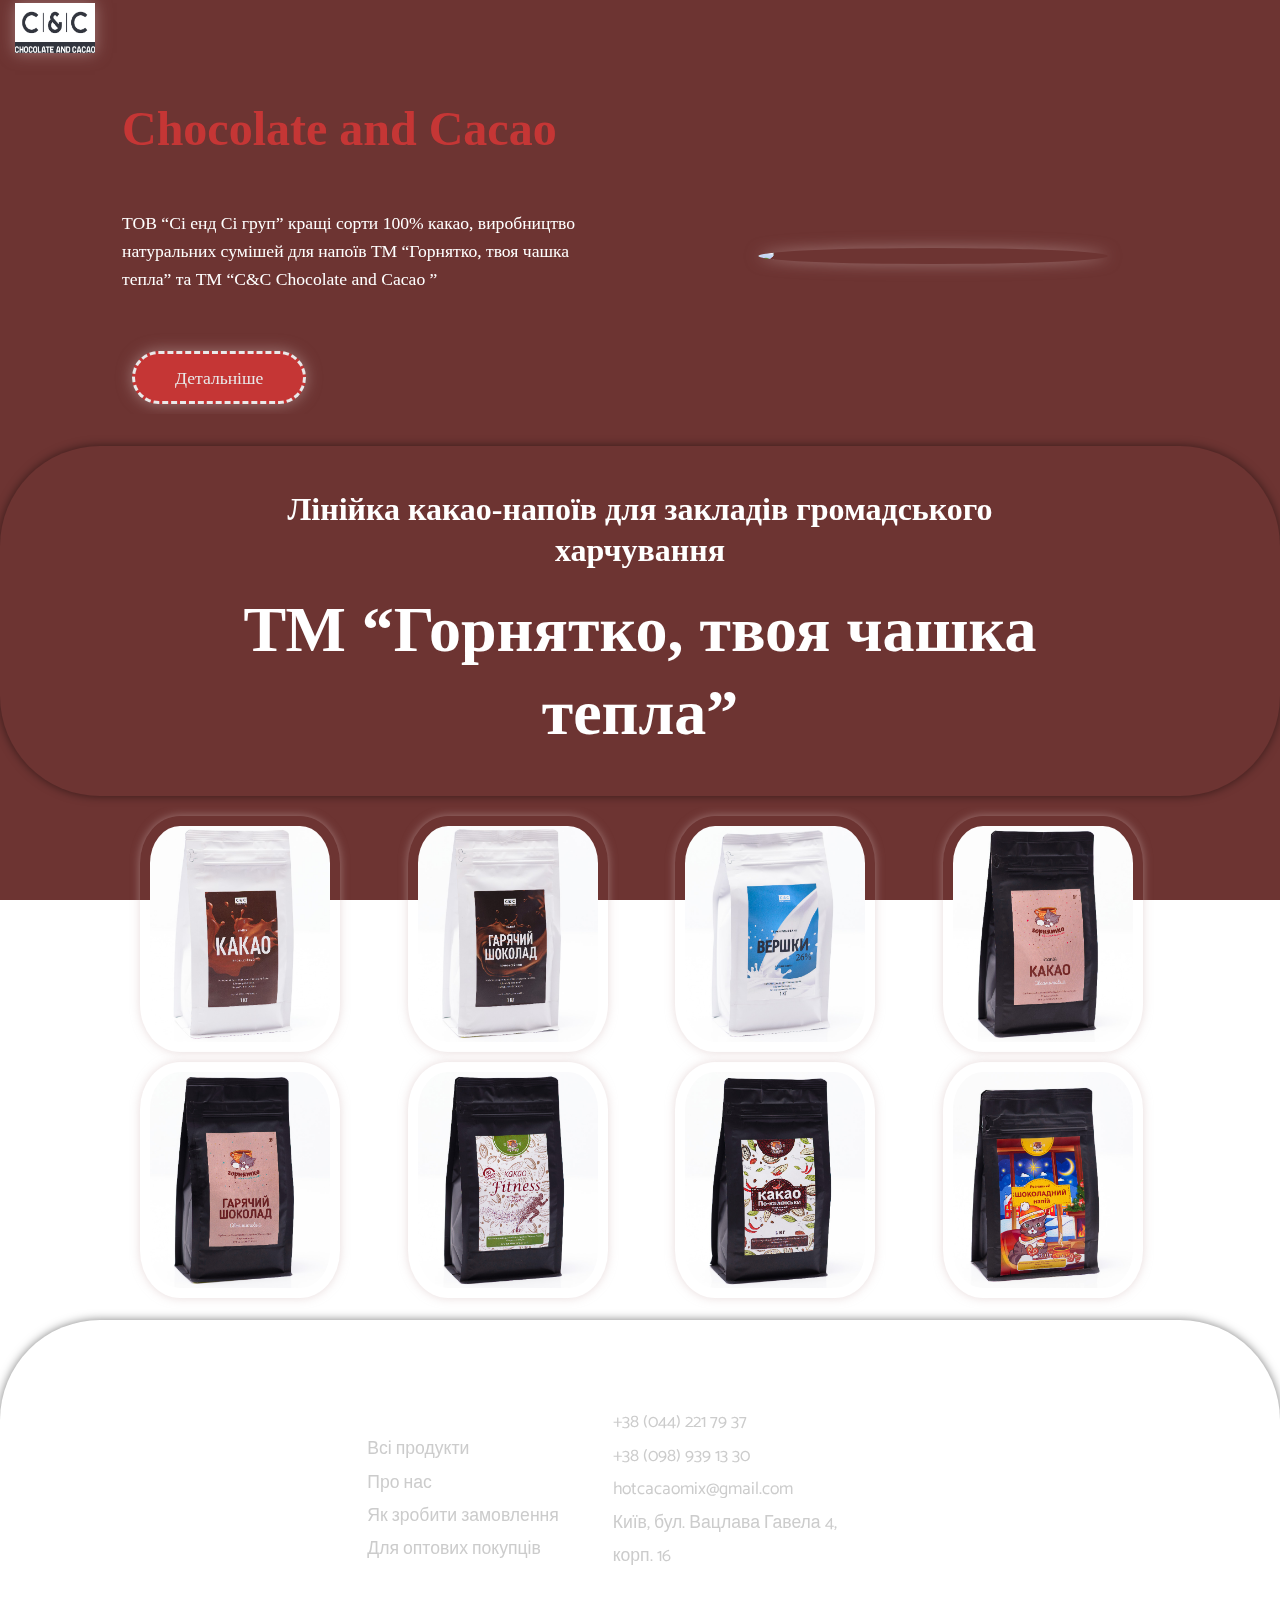
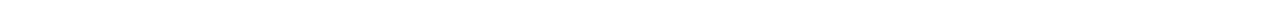
==== commit 353b6c08: "Update index.html" ====
--- a/index.html
+++ b/index.html
@@ -47,7 +47,7 @@
                     виробництво натуральних сумішей для напоїв
                     ТМ “Горнятко, твоя чашка тепла” та
                     ТМ “C&C Chocolate and Cacao ”</p>
-                <a href="Read_more.html" class="btn">Детальніше</a>
+                <a href="Детальніше.html" class="btn">Детальніше</a>
             </div>
             <img src="img/logo2.png">
         </div>
@@ -95,10 +95,10 @@
             <div>
                 <h3>Інформація про компанію</h3>
                 <ul>
-                    <li type="circle"><a href="#">Всі продукти</a></li>
-                    <li type="circle"><a href="#">Про нас</a></li>
-                    <li type="circle"><a href="#">Як зробити замовлення</a></li>
-                    <li type="circle"><a href="#">Для оптових покупців</a></li>
+                    <li type="circle"><a href="https://www.facebook.com/kakao.gornyatko/">Всі продукти</a></li>
+                    <li type="circle"><a href="Детальніше.html">Про нас</a></li>
+                    <li type="circle"><a href="https://www.facebook.com/kakao.gornyatko/">Як зробити замовлення</a></li>
+                    <li type="circle"><a href="https://www.facebook.com/kakao.gornyatko/">Для оптових покупців</a></li>
                 </ul>
             </div>
             <div>
--- a/css/style.css
+++ b/css/style.css
@@ -188,7 +188,7 @@
 .section-c .gallery {
     display: grid;
     grid-template-columns: repeat(4, 1fr);
-    margin: 10px 90px;
+    margin: 20px 70px 12px 140px;
 }
 
 .section-c .gallery img {
@@ -299,22 +299,7 @@
 }
 
 /* Media Queries */
-@media (max-width: 800px) {
-
-    .section-b-inner h2 {
-        font-size: 2.5rem;
-    }
-
-    .section-b-inner h3 {
-        font-size: 1.5rem;
-    }
-
-    .section-b-inner p {
-        font-size: 1.5rem;
-    }
-}
-
-@media (max-width: 700px) {
+@media (max-width: 992px) {
     .section-a .container {
         grid-template-columns: 1fr;
         text-align: center;
@@ -345,6 +330,15 @@
         font-size: 1.0rem;
     }
 
+    .section-c .gallery {
+        font-size: 1.0rem;
+    }
+
+    .section-d .container {
+        font-size: 1.0rem;
+        padding: 2rem 0;
+    }
+
     .section-footer {
         padding: 2rem 0;
     }
@@ -353,4 +347,112 @@
         grid-template-columns: 1fr;
         text-align: center;
     }
+}
+
+@media (max-width: 800px) {
+
+    .section-a .container {
+        grid-template-columns: 1fr;
+        text-align: center;
+    }
+
+    .section-a .container div:first-child {
+        order: 2;
+    }
+
+    .section-a .container div:nth-child(2) {
+        order: -1;
+    }
+
+    .section-a img {
+        width: 80%;
+        margin: auto;
+    }
+
+    .section-b-inner h2 {
+        font-size: 1.5rem;
+    }
+
+    .section-b-inner h3 {
+        font-size: 1.5rem;
+    }
+
+    .section-b-inner p {
+        font-size: 1.0rem;
+    }
+
+    .section-c .gallery {
+        font-size: 1.0rem;
+    }
+
+    .section-d .container {
+        font-size: 1.0rem;
+        padding: 2rem 0;
+    }
+
+    .section-footer {
+        padding: 2rem 0;
+    }
+
+    .section-footer .container {
+        grid-template-columns: 1fr;
+        text-align: center;
+    }
+}
+
+@media (max-width: 768px) {
+    .section-a .container {
+        grid-template-columns: 1fr;
+        text-align: center;
+    }
+
+    .section-a .container div:first-child {
+        order: 2;
+    }
+
+    .section-a .container div:nth-child(2) {
+        order: -1;
+    }
+
+    .section-a img {
+        width: 80%;
+        margin: auto;
+    }
+
+    .section-b-inner h2 {
+        font-size: 1.5rem;
+    }
+
+    .section-b-inner h3 {
+        font-size: 1.5rem;
+    }
+
+    .section-b-inner p {
+        font-size: 1.0rem;
+    }
+
+    .section-c .gallery {
+        font-size: 1.0rem;
+    }
+
+    .section-d .container {
+        font-size: 1.0rem;
+        padding: 2rem 0;
+    }
+
+    .section-footer {
+        padding: 2rem 0;
+    }
+
+    .section-footer .container {
+        grid-template-columns: 1fr;
+        text-align: center;
+    }
+
+    @media (max-width: 428px) {
+        .section-d .container {
+            font-size: 1.0rem;
+            padding: 2rem 0;
+        }
+    }
 }